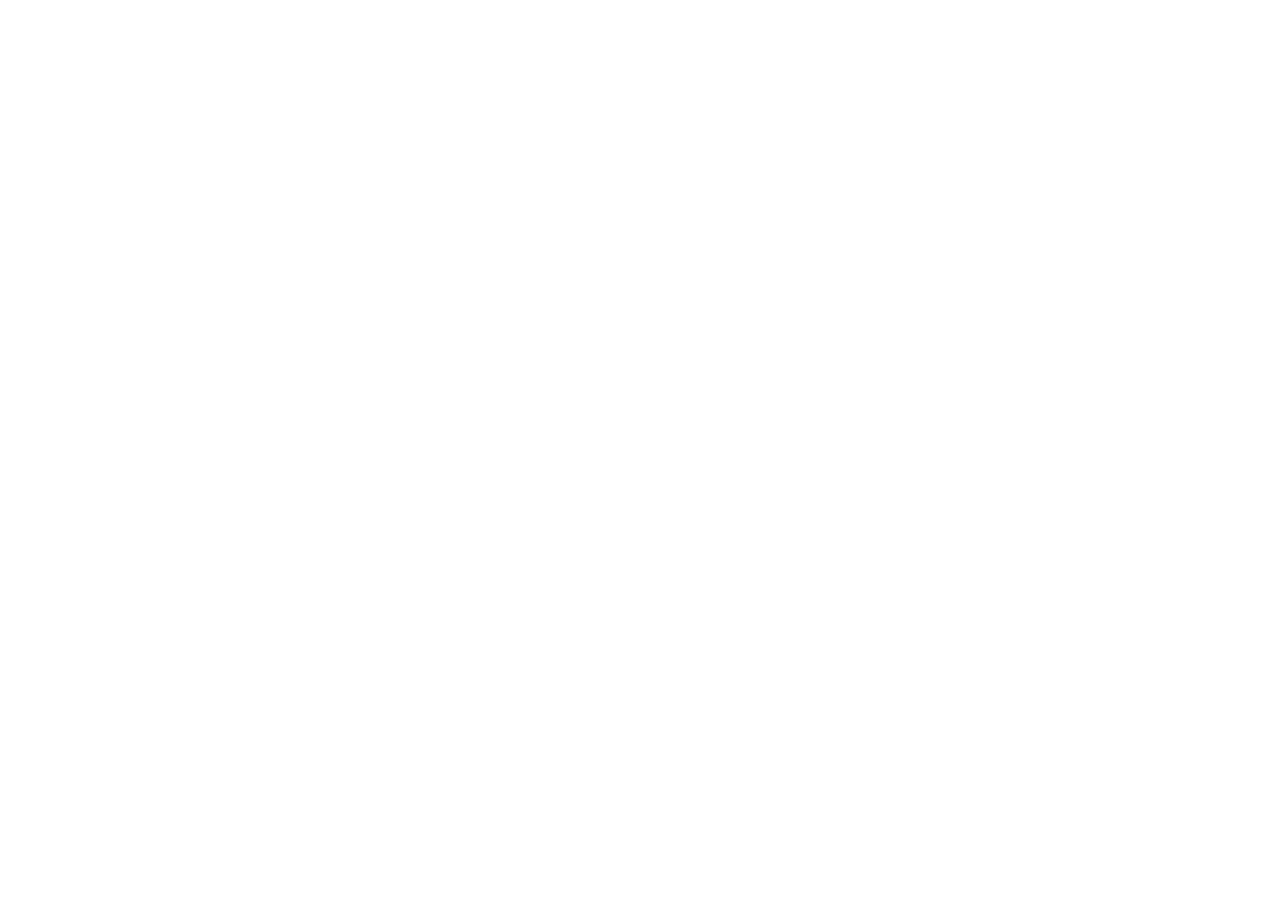
==== index.html @ 6ebf32ad "add basic structure" ====
<!DOCTYPE html>
<html lang="en">
  <head>
    <meta charset="UTF-8" />
    <meta http-equiv="X-UA-Compatible" content="IE=edge" />
    <meta name="viewport" content="width=device-width, initial-scale=1.0" />
    <link rel="stylesheet" href="style.css" />
    <title>Web-Quiz</title>
  </head>
  <body></body>
</html>
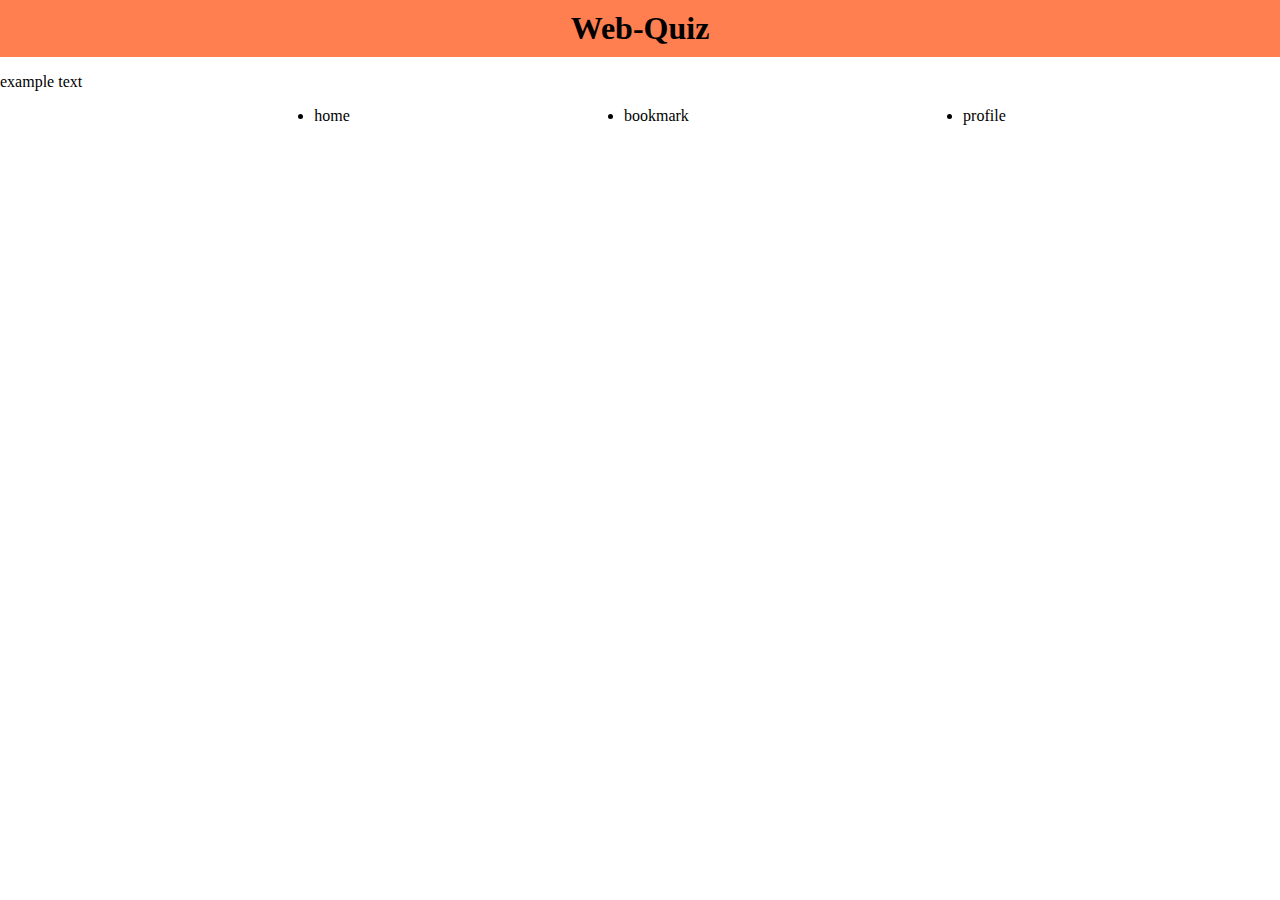
==== commit 36dacb0e: "add nav-bar" ====
--- a/index.html
+++ b/index.html
@@ -4,8 +4,26 @@
     <meta charset="UTF-8" />
     <meta http-equiv="X-UA-Compatible" content="IE=edge" />
     <meta name="viewport" content="width=device-width, initial-scale=1.0" />
-    <link rel="stylesheet" href="style.css" />
+    <link rel="stylesheet" href="styles.css" />
     <title>Web-Quiz</title>
   </head>
-  <body></body>
+  <body>
+    <header>
+      <h1 class="myHeader">Web-Quiz</h1>
+    </header>
+
+    <main>
+      <p>example text</p>
+    </main>
+
+    <footer>
+      <nav>
+        <ul class="nav--wrapper">
+          <li>home</li>
+          <li>bookmark</li>
+          <li>profile</li>
+        </ul>
+      </nav>
+    </footer>
+  </body>
 </html>
--- a/styles.css
+++ b/styles.css
@@ -0,0 +1,43 @@
+/* silkscreen-regular - latin */
+@font-face {
+  font-family: "Silkscreen";
+  font-style: normal;
+  font-weight: 400;
+  src: url("fonts/silkscreen-v1-latin/silkscreen-v1-latin-regular.eot"); /* IE9 Compat Modes */
+  src: local(""),
+    url("fonts/silkscreen-v1-latin/silkscreen-v1-latin-regular.eot?#iefix")
+      format("embedded-opentype"),
+    /* IE6-IE8 */
+      url("fonts/silkscreen-v1-latin/silkscreen-v1-latin-regular.woff2")
+      format("woff2"),
+    /* Super Modern Browsers */
+      url("fonts/silkscreen-v1-latin/silkscreen-v1-latin-regular.woff")
+      format("woff"),
+    /* Modern Browsers */
+      url("fonts/silkscreen-v1-latin/silkscreen-v1-latin-regular.ttf")
+      format("truetype"),
+    /* Safari, Android, iOS */
+      url("fonts/silkscreen-v1-latin/silkscreen-v1-latin-regular.svg#Silkscreen")
+      format("svg"); /* Legacy iOS */
+}
+
+* {
+  box-sizing: border-box;
+}
+
+body {
+  margin: 0;
+  font-family: Silkscreen;
+}
+
+.myHeader {
+  text-align: center;
+  background-color: coral;
+  margin: 0;
+  padding: 10px;
+}
+
+.nav--wrapper {
+  display: flex;
+  justify-content: space-evenly;
+}
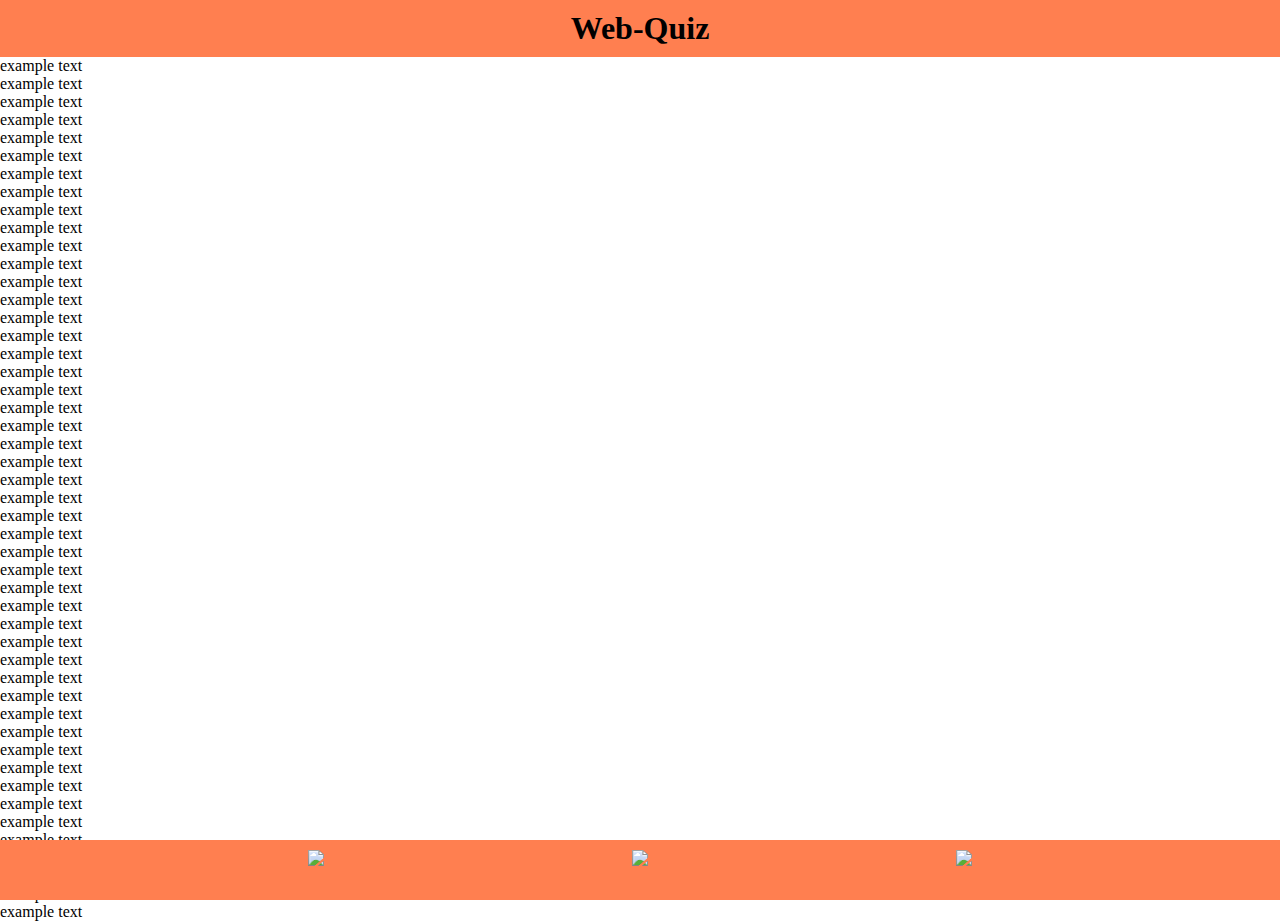
==== commit 08d071dd: "center anchor links in navbar" ====
--- a/index.html
+++ b/index.html
@@ -14,14 +14,76 @@
 
     <main>
       <p>example text</p>
+      <p>example text</p>
+      <p>example text</p>
+      <p>example text</p>
+      <p>example text</p>
+      <p>example text</p>
+      <p>example text</p>
+      <p>example text</p>
+      <p>example text</p>
+      <p>example text</p>
+      <p>example text</p>
+      <p>example text</p>
+      <p>example text</p>
+      <p>example text</p>
+      <p>example text</p>
+      <p>example text</p>
+      <p>example text</p>
+      <p>example text</p>
+      <p>example text</p>
+      <p>example text</p>
+      <p>example text</p>
+      <p>example text</p>
+      <p>example text</p>
+      <p>example text</p>
+      <p>example text</p>
+      <p>example text</p>
+      <p>example text</p>
+      <p>example text</p>
+      <p>example text</p>
+      <p>example text</p>
+      <p>example text</p>
+      <p>example text</p>
+      <p>example text</p>
+      <p>example text</p>
+      <p>example text</p>
+      <p>example text</p>
+      <p>example text</p>
+      <p>example text</p>
+      <p>example text</p>
+      <p>example text</p>
+      <p>example text</p>
+      <p>example text</p>
+      <p>example text</p>
+      <p>example text</p>
+      <p>example text</p>
+      <p>example text</p>
+      <p>example text</p>
+      <p>example text</p>
     </main>
 
-    <footer>
+    <footer class="nav--wrapper">
       <nav>
-        <ul class="nav--wrapper">
-          <li>home</li>
-          <li>bookmark</li>
-          <li>profile</li>
+        <ul class="nav--list">
+          <li>
+            <a href="./index.html">
+              <img src="./images/home.png" aria-label="go to home page" />
+            </a>
+          </li>
+          <li>
+            <a href="./bookmarks.html">
+              <img
+                src="./images/bookmarks.png"
+                aria-label="go to bookmarks page"
+              />
+            </a>
+          </li>
+          <li>
+            <a href="./profile.html">
+              <img src="./images/profile.png" aria-label="go to profile page" />
+            </a>
+          </li>
         </ul>
       </nav>
     </footer>
--- a/styles.css
+++ b/styles.css
@@ -23,10 +23,12 @@
 
 * {
   box-sizing: border-box;
+  margin: 0;
+  padding: 0;
 }
 
 body {
-  margin: 0;
+  /* min-height: 100vh; */
   font-family: Silkscreen;
 }
 
@@ -38,6 +40,30 @@
 }
 
 .nav--wrapper {
+  position: sticky;
+}
+
+.nav--list {
   display: flex;
   justify-content: space-evenly;
+  position: fixed;
+  bottom: 0;
+  width: 100%;
+  list-style: none;
+  padding: 10px 0 10px 0;
+  background-color: coral;
 }
+
+.nav--list li {
+  display: flex;
+  flex-direction: column;
+  justify-content: flex-end;
+}
+
+.nav--list img {
+  height: 100%;
+}
+
+.nav--list a {
+  height: 2.5rem;
+}
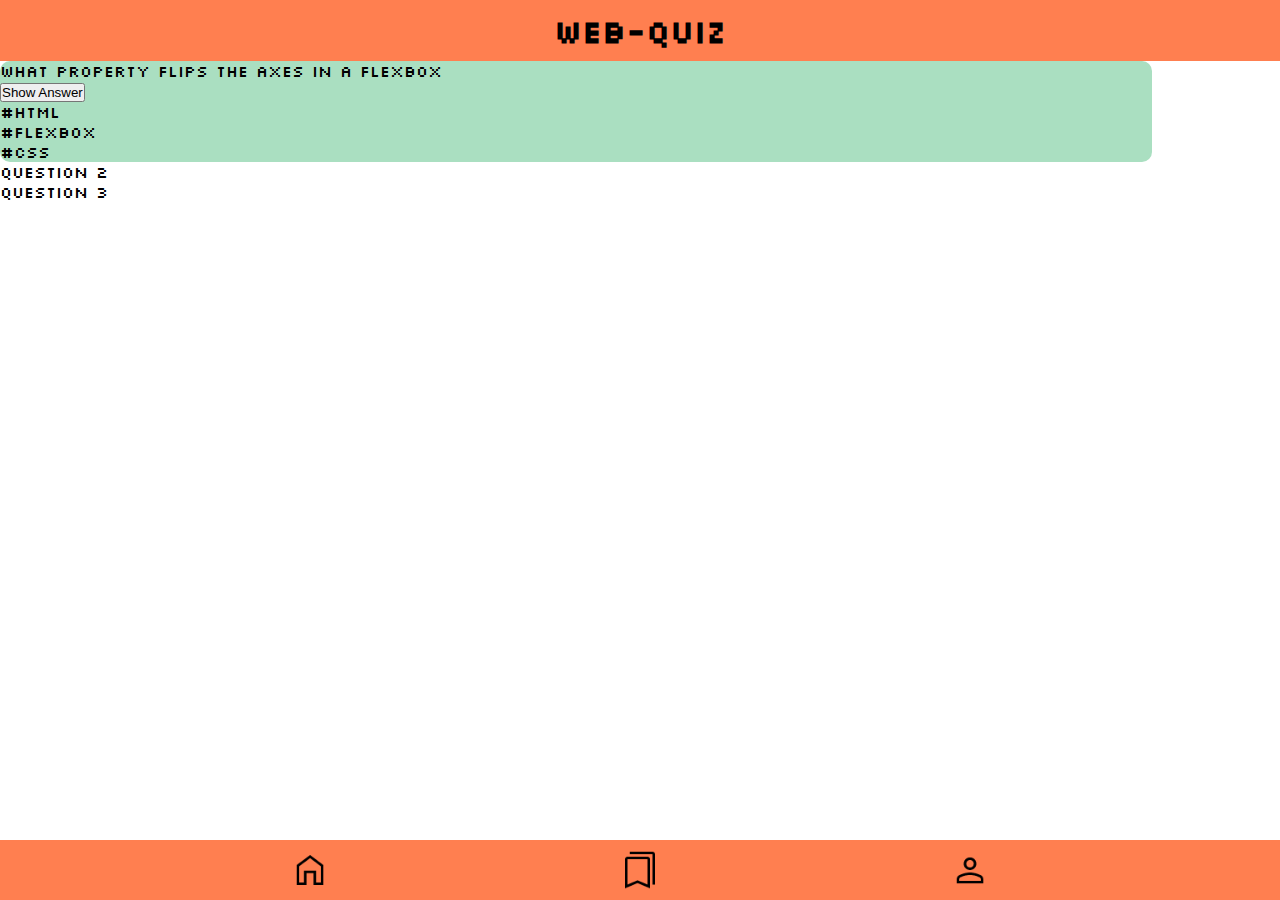
==== commit 089381f2: "add cards to index.html" ====
--- a/index.html
+++ b/index.html
@@ -13,74 +13,43 @@
     </header>
 
     <main>
-      <p>example text</p>
-      <p>example text</p>
-      <p>example text</p>
-      <p>example text</p>
-      <p>example text</p>
-      <p>example text</p>
-      <p>example text</p>
-      <p>example text</p>
-      <p>example text</p>
-      <p>example text</p>
-      <p>example text</p>
-      <p>example text</p>
-      <p>example text</p>
-      <p>example text</p>
-      <p>example text</p>
-      <p>example text</p>
-      <p>example text</p>
-      <p>example text</p>
-      <p>example text</p>
-      <p>example text</p>
-      <p>example text</p>
-      <p>example text</p>
-      <p>example text</p>
-      <p>example text</p>
-      <p>example text</p>
-      <p>example text</p>
-      <p>example text</p>
-      <p>example text</p>
-      <p>example text</p>
-      <p>example text</p>
-      <p>example text</p>
-      <p>example text</p>
-      <p>example text</p>
-      <p>example text</p>
-      <p>example text</p>
-      <p>example text</p>
-      <p>example text</p>
-      <p>example text</p>
-      <p>example text</p>
-      <p>example text</p>
-      <p>example text</p>
-      <p>example text</p>
-      <p>example text</p>
-      <p>example text</p>
-      <p>example text</p>
-      <p>example text</p>
-      <p>example text</p>
-      <p>example text</p>
+      <!-- quiz cards section -->
+      <section>
+        <!-- list of cards -->
+        <ul>
+          <li class="card">
+            <p>What property flips the axes in a flexbox</p>
+            <button>Show Answer</button>
+            <!-- list of tags -->
+            <ul>
+              <p>#html</p>
+              <p>#flexbox</p>
+              <p>#css</p>
+            </ul>
+          </li>
+          <li>question 2</li>
+          <li>question 3</li>
+        </ul>
+      </section>
     </main>
 
     <footer class="nav--wrapper">
       <nav>
         <ul class="nav--list">
           <li>
-            <a href="./index.html">
+            <a href="./index.html" class="grow">
               <img src="./images/home.png" aria-label="go to home page" />
             </a>
           </li>
           <li>
-            <a href="./bookmarks.html">
-              <img
+            <a href="./bookmarks.html" class="grow"
+              ><img
                 src="./images/bookmarks.png"
                 aria-label="go to bookmarks page"
-              />
-            </a>
+            /></a>
           </li>
           <li>
-            <a href="./profile.html">
+            <a href="./profile.html" class="grow">
               <img src="./images/profile.png" aria-label="go to profile page" />
             </a>
           </li>
@@ -89,3 +58,8 @@
     </footer>
   </body>
 </html>
+
+<!-- TO DO 
+  - echange nav-bar imges (<img>) by icon (<i>) element
+  - add border for nav icon of momentary html page
+  -->
--- a/styles.css
+++ b/styles.css
@@ -39,6 +39,7 @@
   padding: 10px;
 }
 
+/* nav-bar start */
 .nav--wrapper {
   position: sticky;
 }
@@ -67,3 +68,19 @@
 .nav--list a {
   height: 2.5rem;
 }
+/* nav-bar end */
+
+.card {
+  background-color: rgb(170, 223, 193);
+  width: 90%;
+  border-radius: 10px;
+}
+
+/* useful stuff */
+.grow {
+  transition: all 0.2s ease-in-out;
+}
+
+.grow:hover {
+  transform: scale(1.2);
+}
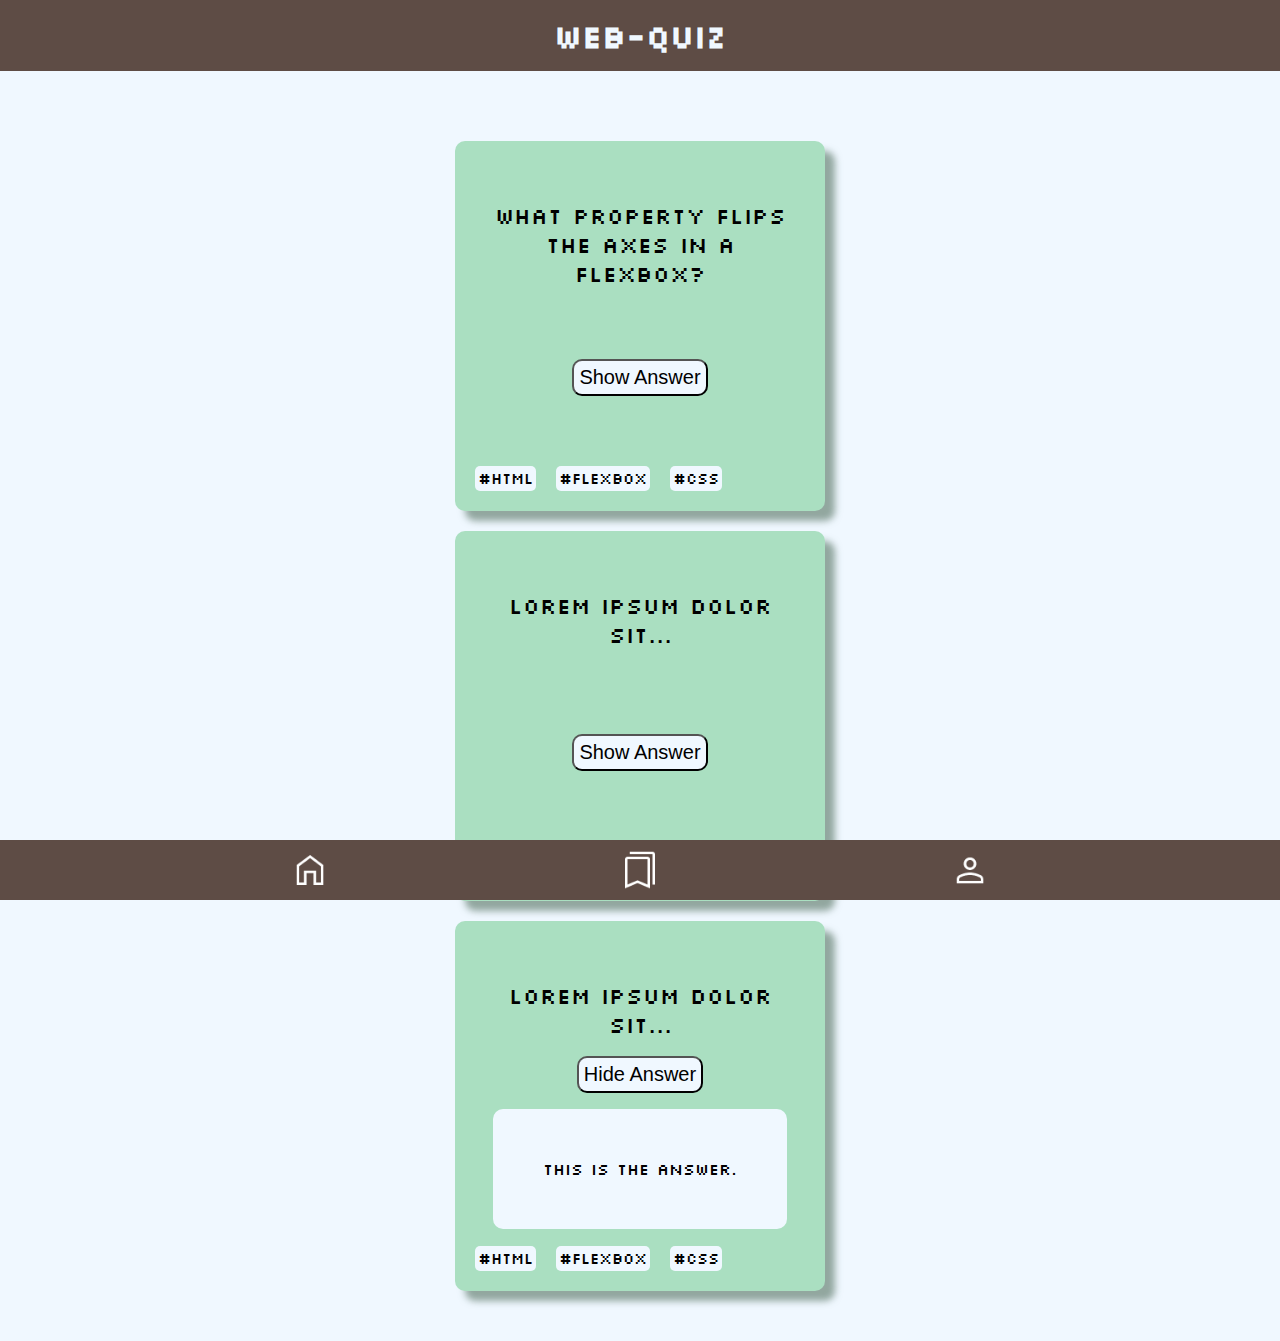
==== commit 3ceed998: "add basic layout of cards" ====
--- a/index.html
+++ b/index.html
@@ -16,19 +16,39 @@
       <!-- quiz cards section -->
       <section>
         <!-- list of cards -->
-        <ul>
+        <ul class="card--wrapper">
           <li class="card">
-            <p>What property flips the axes in a flexbox</p>
-            <button>Show Answer</button>
+            <p class="question">What property flips the axes in a flexbox?</p>
+            <button class="answer-button">Show Answer</button>
             <!-- list of tags -->
-            <ul>
+            <ul class="tags--wrapper">
               <p>#html</p>
               <p>#flexbox</p>
               <p>#css</p>
             </ul>
           </li>
-          <li>question 2</li>
-          <li>question 3</li>
+          <li class="card">
+            <p class="question">Lorem ipsum dolor sit...</p>
+            <button class="answer-button">Show Answer</button>
+            <!-- list of tags -->
+            <ul class="tags--wrapper">
+              <p>#html</p>
+              <p>#flexbox</p>
+              <p>#css</p>
+            </ul>
+          </li>
+          <li class="card">
+            <p class="question">Lorem ipsum dolor sit...</p>
+            <button class="answer-button">Hide Answer</button>
+            <!-- answer box -->
+            <p class="answer">This is the answer.</p>
+            <!-- list of tags -->
+            <ul class="tags--wrapper">
+              <p>#html</p>
+              <p>#flexbox</p>
+              <p>#css</p>
+            </ul>
+          </li>
         </ul>
       </section>
     </main>
@@ -37,20 +57,26 @@
       <nav>
         <ul class="nav--list">
           <li>
-            <a href="./index.html" class="grow">
-              <img src="./images/home.png" aria-label="go to home page" />
+            <a href="./index.html" aria-label="go to home page" class="grow">
+              <img src="./images/home.png" />
             </a>
           </li>
           <li>
-            <a href="./bookmarks.html" class="grow"
-              ><img
-                src="./images/bookmarks.png"
-                aria-label="go to bookmarks page"
-            /></a>
+            <a
+              href="./bookmarks.html"
+              aria-label="go to bookmarks page"
+              class="grow"
+            >
+              <img src="./images/bookmarks.png" />
+            </a>
           </li>
           <li>
-            <a href="./profile.html" class="grow">
-              <img src="./images/profile.png" aria-label="go to profile page" />
+            <a
+              href="./profile.html"
+              aria-label="go to profile page"
+              class="grow"
+            >
+              <img src="./images/profile.png" />
             </a>
           </li>
         </ul>
--- a/styles.css
+++ b/styles.css
@@ -28,15 +28,23 @@
 }
 
 body {
-  /* min-height: 100vh; */
+  min-height: 100vh;
   font-family: Silkscreen;
+  background-color: aliceblue;
+}
+
+main {
+  padding: 50px;
 }
 
 .myHeader {
+  position: sticky;
+  top: 0;
   text-align: center;
-  background-color: coral;
+  background-color: rgb(94, 76, 69);
   margin: 0;
-  padding: 10px;
+  padding: 15px;
+  color: aliceblue;
 }
 
 /* nav-bar start */
@@ -52,7 +60,7 @@
   width: 100%;
   list-style: none;
   padding: 10px 0 10px 0;
-  background-color: coral;
+  background-color: rgb(94, 76, 69);
 }
 
 .nav--list li {
@@ -63,6 +71,7 @@
 
 .nav--list img {
   height: 100%;
+  filter: invert(100%);
 }
 
 .nav--list a {
@@ -70,11 +79,64 @@
 }
 /* nav-bar end */
 
+/* cards start */
+.card--wrapper {
+  display: flex;
+  flex-direction: column;
+  align-items: center;
+  list-style: none;
+}
+
 .card {
+  display: flex;
+  flex-direction: column;
+  align-items: center;
+  justify-content: space-between;
   background-color: rgb(170, 223, 193);
-  width: 90%;
+  margin-top: 20px;
+  width: 370px;
+  aspect-ratio: 1;
+  border-radius: 10px;
+  padding: 20px;
+  box-shadow: 10px 10px 7px rgba(92, 119, 104, 0.634);
+}
+
+.card * {
+  text-align: center;
+}
+
+.question {
+  font-size: 22px;
+  margin-top: 40px;
+}
+
+.answer-button {
+  padding: 5px;
+  background-color: aliceblue;
+  border-radius: 10px;
+  font-size: 20px;
+}
+
+.tags--wrapper {
+  align-self: flex-start;
+  display: flex;
+  justify-content: flex-start;
+  gap: 20px;
+}
+
+.tags--wrapper p {
+  background-color: aliceblue;
+  border-radius: 5px;
+  padding: 3px;
+  font-size: 15px;
+}
+
+.answer {
+  background-color: aliceblue;
+  padding: 50px;
   border-radius: 10px;
 }
+/* cards end */
 
 /* useful stuff */
 .grow {
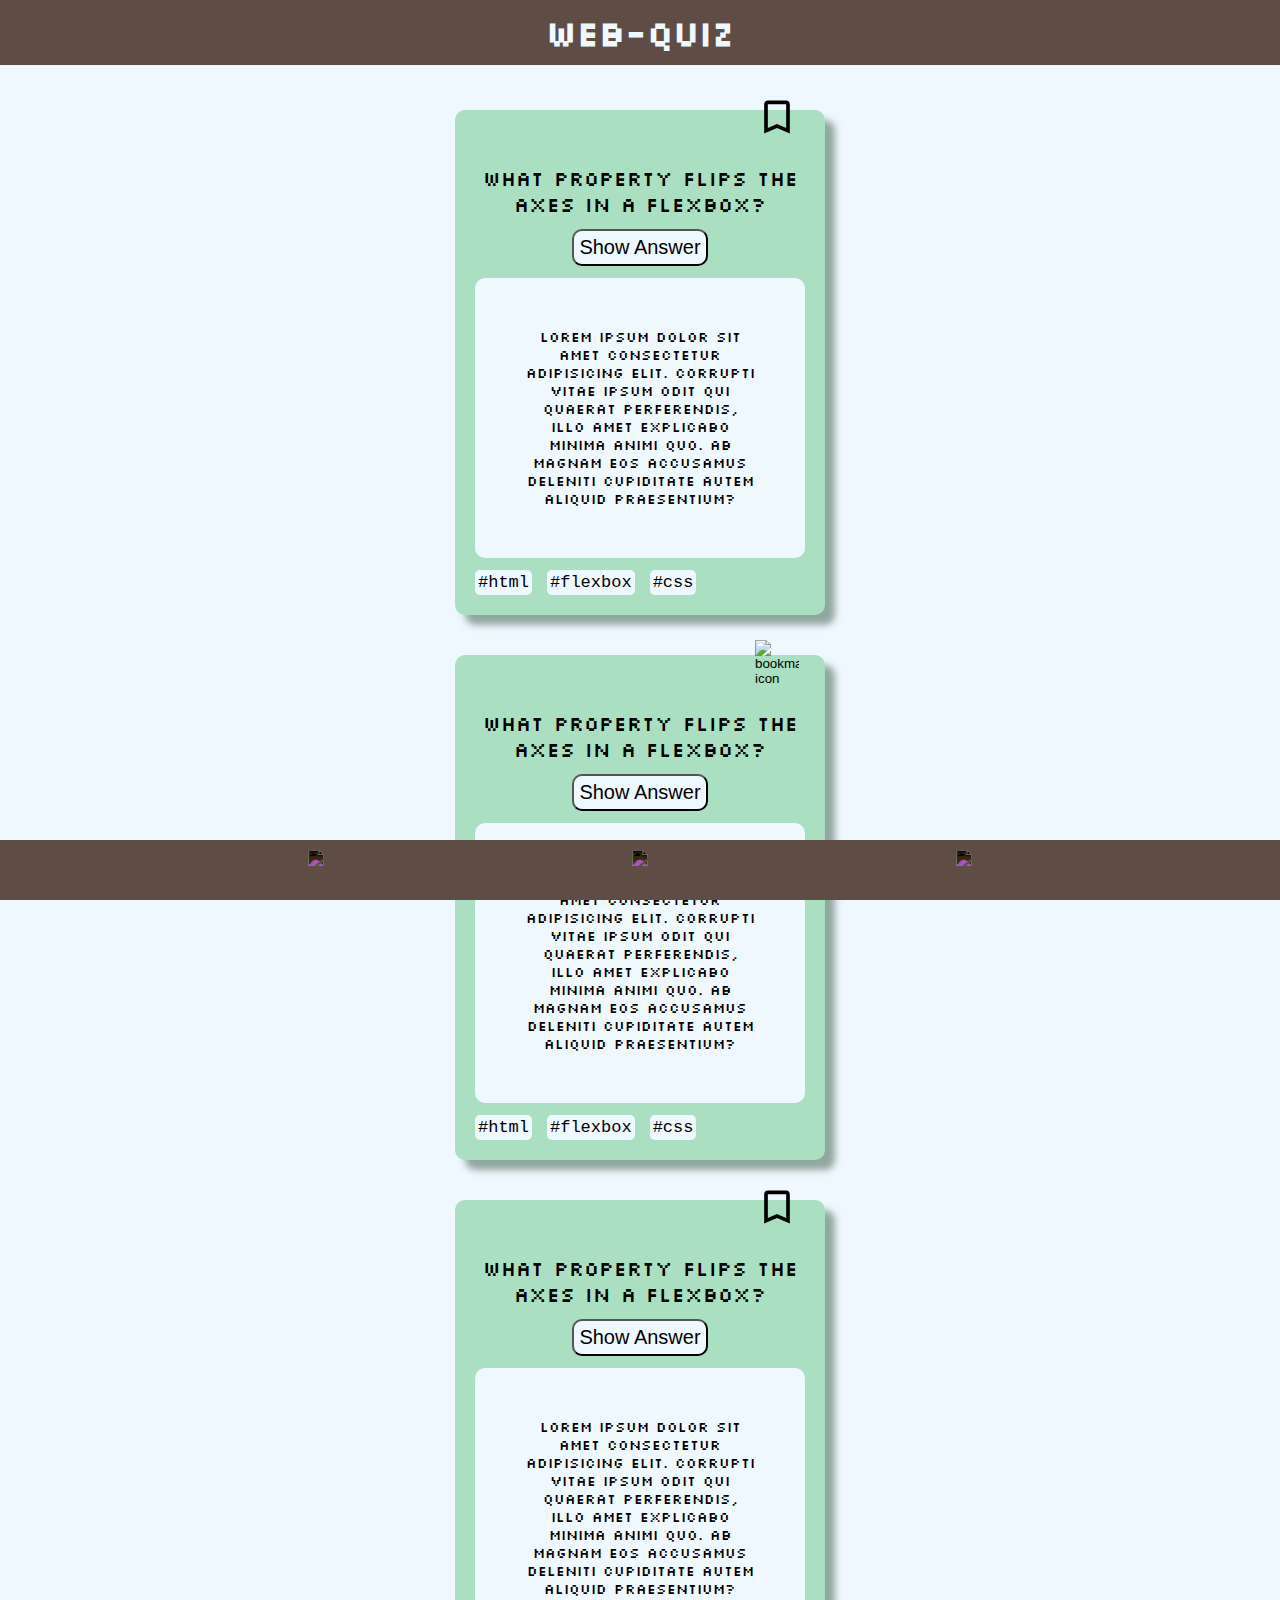
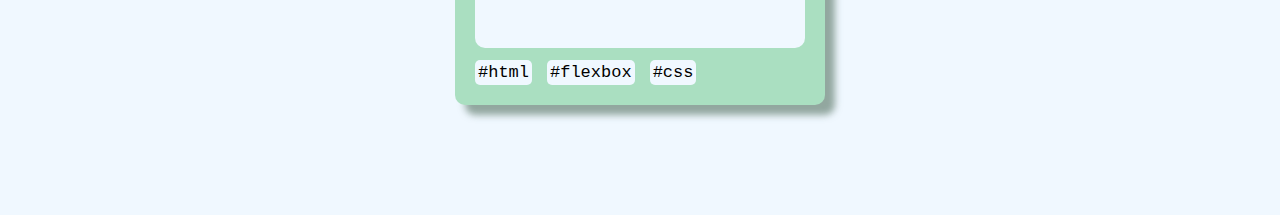
==== commit 03120a1e: "change css class names according to BEM" ====
--- a/index.html
+++ b/index.html
@@ -9,56 +9,95 @@
   </head>
   <body>
     <header>
-      <h1 class="myHeader">Web-Quiz</h1>
+      <h1 class="header">Web-Quiz</h1>
     </header>
 
     <main>
-      <!-- quiz cards section -->
-      <section>
-        <!-- list of cards -->
-        <ul class="card--wrapper">
-          <li class="card">
-            <p class="question">What property flips the axes in a flexbox?</p>
-            <button class="answer-button">Show Answer</button>
-            <!-- list of tags -->
-            <ul class="tags--wrapper">
-              <p>#html</p>
-              <p>#flexbox</p>
-              <p>#css</p>
-            </ul>
-          </li>
-          <li class="card">
-            <p class="question">Lorem ipsum dolor sit...</p>
-            <button class="answer-button">Show Answer</button>
-            <!-- list of tags -->
-            <ul class="tags--wrapper">
-              <p>#html</p>
-              <p>#flexbox</p>
-              <p>#css</p>
-            </ul>
-          </li>
-          <li class="card">
-            <p class="question">Lorem ipsum dolor sit...</p>
-            <button class="answer-button">Hide Answer</button>
-            <!-- answer box -->
-            <p class="answer">This is the answer.</p>
-            <!-- list of tags -->
-            <ul class="tags--wrapper">
-              <p>#html</p>
-              <p>#flexbox</p>
-              <p>#css</p>
-            </ul>
-          </li>
-        </ul>
-      </section>
+      <!-- list of cards -->
+      <ul>
+        <li class="card">
+          <input
+            type="image"
+            alt="bookmark-icon"
+            src="./assets/bookmark_outline.svg"
+            class="card__bookmark-icon"
+          />
+          <p class="card__question">
+            What property flips the axes in a flexbox?
+          </p>
+          <button class="card__answer-button">Show Answer</button>
+          <p class="card__answer-text hidden">
+            Lorem ipsum dolor sit amet consectetur adipisicing elit. Corrupti
+            vitae ipsum odit qui quaerat perferendis, illo amet explicabo minima
+            animi quo. Ab magnam eos accusamus deleniti cupiditate autem aliquid
+            praesentium?
+          </p>
+          <!-- list of tags -->
+          <ul class="card__tags-list">
+            <li>#html</li>
+            <li>#flexbox</li>
+            <li>#css</li>
+          </ul>
+        </li>
+
+        <li class="card">
+          <input
+            type="image"
+            alt="bookmark-icon"
+            src="./assets/bookmark_filled.svg"
+            class="card__bookmark-icon"
+          />
+          <p class="card__question">
+            What property flips the axes in a flexbox?
+          </p>
+          <button class="card__answer-button">Show Answer</button>
+          <p class="card__answer-text hidden">
+            Lorem ipsum dolor sit amet consectetur adipisicing elit. Corrupti
+            vitae ipsum odit qui quaerat perferendis, illo amet explicabo minima
+            animi quo. Ab magnam eos accusamus deleniti cupiditate autem aliquid
+            praesentium?
+          </p>
+          <!-- list of tags -->
+          <ul class="card__tags-list">
+            <li>#html</li>
+            <li>#flexbox</li>
+            <li>#css</li>
+          </ul>
+        </li>
+
+        <li class="card">
+          <input
+            type="image"
+            alt="bookmark-icon"
+            src="./assets/bookmark_outline.svg"
+            class="card__bookmark-icon"
+          />
+          <p class="card__question">
+            What property flips the axes in a flexbox?
+          </p>
+          <button class="card__answer-button">Show Answer</button>
+          <p class="card__answer-text">
+            Lorem ipsum dolor sit amet consectetur adipisicing elit. Corrupti
+            vitae ipsum odit qui quaerat perferendis, illo amet explicabo minima
+            animi quo. Ab magnam eos accusamus deleniti cupiditate autem aliquid
+            praesentium?
+          </p>
+          <!-- list of tags -->
+          <ul class="card__tags-list">
+            <li>#html</li>
+            <li>#flexbox</li>
+            <li>#css</li>
+          </ul>
+        </li>
+      </ul>
     </main>
 
-    <footer class="nav--wrapper">
+    <footer class="navbar">
       <nav>
-        <ul class="nav--list">
+        <ul class="navbar__list">
           <li>
             <a href="./index.html" aria-label="go to home page" class="grow">
-              <img src="./images/home.png" />
+              <img src="./assets/home.png" />
             </a>
           </li>
           <li>
@@ -67,7 +106,7 @@
               aria-label="go to bookmarks page"
               class="grow"
             >
-              <img src="./images/bookmarks.png" />
+              <img src="./assets/bookmarks.png" />
             </a>
           </li>
           <li>
@@ -76,7 +115,7 @@
               aria-label="go to profile page"
               class="grow"
             >
-              <img src="./images/profile.png" />
+              <img src="./assets/profile.png" />
             </a>
           </li>
         </ul>
--- a/styles.css
+++ b/styles.css
@@ -34,107 +34,112 @@
 }
 
 main {
-  padding: 50px;
+  padding: 70px 0;
 }
 
-.myHeader {
-  position: sticky;
+.header {
+  position: fixed;
   top: 0;
+  width: 100%;
   text-align: center;
   background-color: rgb(94, 76, 69);
   margin: 0;
-  padding: 15px;
+  padding: 10px;
   color: aliceblue;
+  z-index: 10;
+  font-size: 35px;
 }
 
 /* nav-bar start */
-.nav--wrapper {
-  position: sticky;
-}
-
-.nav--list {
-  display: flex;
-  justify-content: space-evenly;
+.navbar {
   position: fixed;
   bottom: 0;
   width: 100%;
+}
+
+.navbar__list {
+  display: flex;
+  justify-content: space-evenly;
   list-style: none;
   padding: 10px 0 10px 0;
   background-color: rgb(94, 76, 69);
 }
 
-.nav--list li {
+.navbar__list li {
   display: flex;
   flex-direction: column;
   justify-content: flex-end;
 }
 
-.nav--list img {
+.navbar__list img {
   height: 100%;
   filter: invert(100%);
 }
 
-.nav--list a {
+.navbar__list a {
   height: 2.5rem;
 }
 /* nav-bar end */
 
 /* cards start */
-.card--wrapper {
-  display: flex;
-  flex-direction: column;
-  align-items: center;
-  list-style: none;
-}
-
 .card {
+  position: relative;
   display: flex;
   flex-direction: column;
   align-items: center;
   justify-content: space-between;
+  gap: 12px;
+  min-height: 300px;
   background-color: rgb(170, 223, 193);
-  margin-top: 20px;
+  margin: 40px auto;
   width: 370px;
-  aspect-ratio: 1;
   border-radius: 10px;
   padding: 20px;
   box-shadow: 10px 10px 7px rgba(92, 119, 104, 0.634);
-}
-
-.card * {
+  list-style: none;
   text-align: center;
 }
 
-.question {
-  font-size: 22px;
-  margin-top: 40px;
+.card__bookmark-icon {
+  position: absolute;
+  top: -15px;
+  left: 300px;
+  width: 12%;
 }
 
-.answer-button {
+.card__question {
+  font-size: 20px;
+  margin-top: 35px;
+}
+
+.card__answer-button {
   padding: 5px;
   background-color: aliceblue;
   border-radius: 10px;
   font-size: 20px;
 }
 
-.tags--wrapper {
+.card__answer-text {
+  font-size: 14px;
+  background-color: aliceblue;
+  padding: 50px;
+  border-radius: 10px;
+}
+
+.card__tags-list {
   align-self: flex-start;
   display: flex;
   justify-content: flex-start;
-  gap: 20px;
+  gap: 15px;
 }
 
-.tags--wrapper p {
+.card__tags-list li {
   background-color: aliceblue;
   border-radius: 5px;
   padding: 3px;
-  font-size: 15px;
-}
-
-.answer {
-  background-color: aliceblue;
-  padding: 50px;
-  border-radius: 10px;
+  font-size: 17px;
+  list-style: none;
+  font-family: "Lucida Console", "Courier New", monospace;
 }
 /* cards end */
 
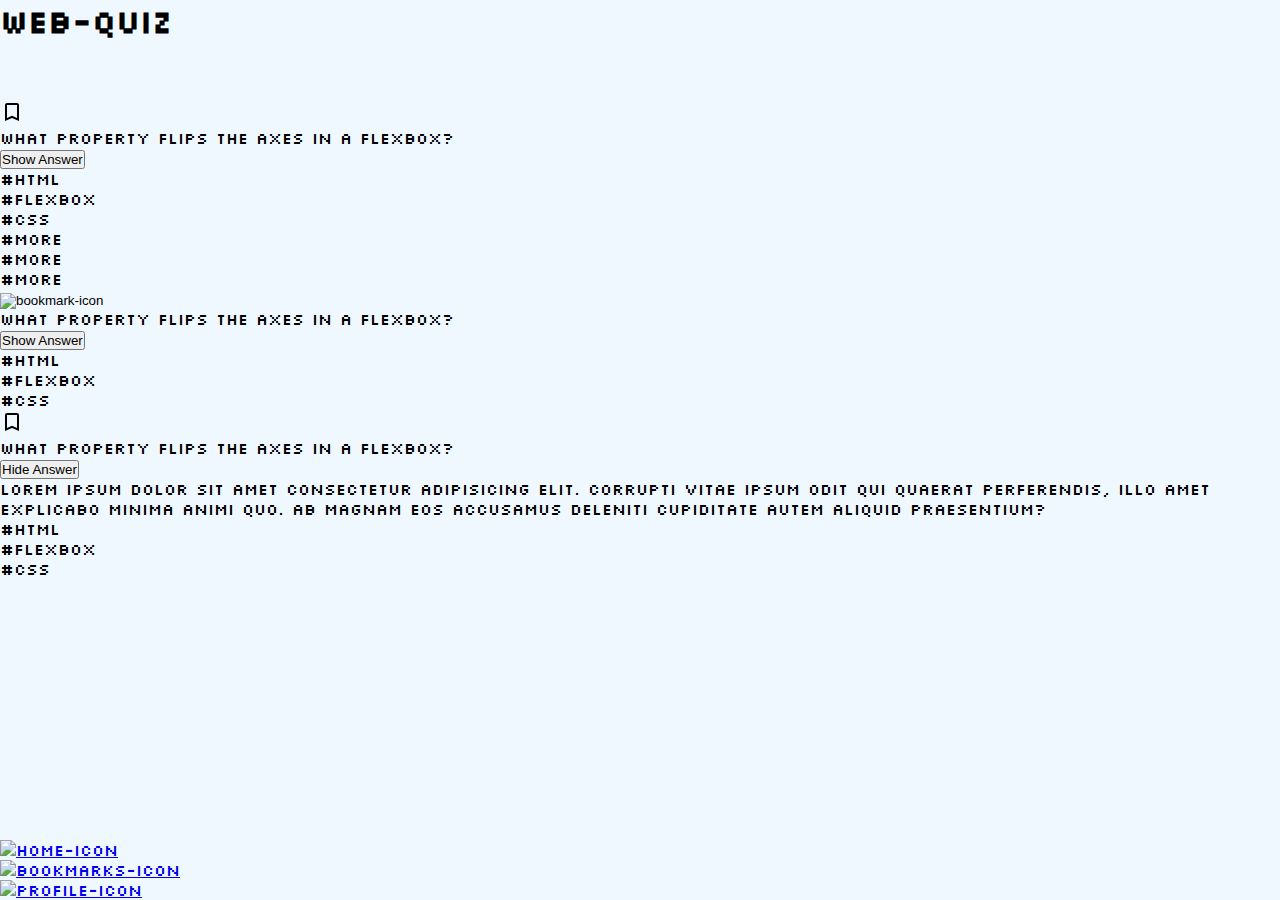
==== commit 97384254: "Add style to profile page" ====
--- a/index.html
+++ b/index.html
@@ -5,11 +5,12 @@
     <meta http-equiv="X-UA-Compatible" content="IE=edge" />
     <meta name="viewport" content="width=device-width, initial-scale=1.0" />
     <link rel="stylesheet" href="styles.css" />
+    <script src="fun.js"></script>
     <title>Web-Quiz</title>
   </head>
   <body>
-    <header>
-      <h1 class="header">Web-Quiz</h1>
+    <header class="header">
+      <h1 class="header__main">Web-Quiz</h1>
     </header>
 
     <main>
@@ -37,6 +38,9 @@
             <li>#html</li>
             <li>#flexbox</li>
             <li>#css</li>
+            <li>#more</li>
+            <li>#more</li>
+            <li>#more</li>
           </ul>
         </li>
 
@@ -75,7 +79,7 @@
           <p class="card__question">
             What property flips the axes in a flexbox?
           </p>
-          <button class="card__answer-button">Show Answer</button>
+          <button class="card__answer-button">Hide Answer</button>
           <p class="card__answer-text">
             Lorem ipsum dolor sit amet consectetur adipisicing elit. Corrupti
             vitae ipsum odit qui quaerat perferendis, illo amet explicabo minima
@@ -92,12 +96,20 @@
       </ul>
     </main>
 
-    <footer class="navbar">
+    <footer>
       <nav>
-        <ul class="navbar__list">
+        <ul class="navbar">
           <li>
-            <a href="./index.html" aria-label="go to home page" class="grow">
-              <img src="./assets/home.png" />
+            <a
+              href="./index.html"
+              aria-label="go to home page"
+              class="grow current"
+            >
+              <img
+                src="./assets/home.png"
+                alt="home-icon"
+                class="navbar__icon"
+              />
             </a>
           </li>
           <li>
@@ -106,7 +118,11 @@
               aria-label="go to bookmarks page"
               class="grow"
             >
-              <img src="./assets/bookmarks.png" />
+              <img
+                src="./assets/bookmarks.png"
+                alt="bookmarks-icon"
+                class="navbar__icon"
+              />
             </a>
           </li>
           <li>
@@ -115,7 +131,11 @@
               aria-label="go to profile page"
               class="grow"
             >
-              <img src="./assets/profile.png" />
+              <img
+                src="./assets/profile.png"
+                alt="profile-icon"
+                class="navbar__icon"
+              />
             </a>
           </li>
         </ul>
@@ -123,8 +143,3 @@
     </footer>
   </body>
 </html>
-
-<!-- TO DO 
-  - echange nav-bar imges (<img>) by icon (<i>) element
-  - add border for nav icon of momentary html page
-  -->
--- a/styles.css
+++ b/styles.css
@@ -1,3 +1,8 @@
+@import url(./components/header.css);
+@import url(./components/card.css);
+@import url(./components/navbar.css);
+@import url(./components/profile-page.css);
+
 /* silkscreen-regular - latin */
 @font-face {
   font-family: "Silkscreen";
@@ -21,6 +26,15 @@
       format("svg"); /* Legacy iOS */
 }
 
+:root {
+  --color-background: aliceblue;
+  --color-card: rgb(170, 223, 193);
+  --color-card-shaddow: rgba(92, 119, 104, 0.634);
+  --color-sticky: rgb(94, 76, 69);
+  --color-sticky-sub: rgb(207, 86, 86);
+  --color-sticky-sub-shaddow: rgb(87, 51, 51);
+}
+
 * {
   box-sizing: border-box;
   margin: 0;
@@ -28,122 +42,17 @@
 }
 
 body {
-  min-height: 100vh;
   font-family: Silkscreen;
-  background-color: aliceblue;
+  background-color: var(--color-background);
+  display: grid;
+  grid-template-rows: 100px 1fr 60px;
+  height: 100vh;
 }
 
 main {
-  padding: 70px 0;
+  overflow-y: auto;
 }
 
-.header {
-  position: fixed;
-  top: 0;
-  width: 100%;
-  text-align: center;
-  background-color: rgb(94, 76, 69);
-  margin: 0;
-  padding: 10px;
-  color: aliceblue;
-  z-index: 10;
-  font-size: 35px;
-}
-
-/* nav-bar start */
-.navbar {
-  position: fixed;
-  bottom: 0;
-  width: 100%;
-}
-
-.navbar__list {
-  display: flex;
-  justify-content: space-evenly;
-  list-style: none;
-  padding: 10px 0 10px 0;
-  background-color: rgb(94, 76, 69);
-}
-
-.navbar__list li {
-  display: flex;
-  flex-direction: column;
-  justify-content: flex-end;
-}
-
-.navbar__list img {
-  height: 100%;
-  filter: invert(100%);
-}
-
-.navbar__list a {
-  height: 2.5rem;
-}
-/* nav-bar end */
-
-/* cards start */
-.card {
-  position: relative;
-  display: flex;
-  flex-direction: column;
-  align-items: center;
-  justify-content: space-between;
-  gap: 12px;
-  min-height: 300px;
-  background-color: rgb(170, 223, 193);
-  margin: 40px auto;
-  width: 370px;
-  border-radius: 10px;
-  padding: 20px;
-  box-shadow: 10px 10px 7px rgba(92, 119, 104, 0.634);
-  list-style: none;
-  text-align: center;
-}
-
-.card__bookmark-icon {
-  position: absolute;
-  top: -15px;
-  left: 300px;
-  width: 12%;
-}
-
-.card__question {
-  font-size: 20px;
-  margin-top: 35px;
-}
-
-.card__answer-button {
-  padding: 5px;
-  background-color: aliceblue;
-  border-radius: 10px;
-  font-size: 20px;
-}
-
-.card__answer-text {
-  font-size: 14px;
-  background-color: aliceblue;
-  padding: 50px;
-  border-radius: 10px;
-}
-
-.card__tags-list {
-  align-self: flex-start;
-  display: flex;
-  justify-content: flex-start;
-  gap: 15px;
-}
-
-.card__tags-list li {
-  background-color: aliceblue;
-  border-radius: 5px;
-  padding: 3px;
-  font-size: 17px;
-  list-style: none;
-  font-family: "Lucida Console", "Courier New", monospace;
-}
-/* cards end */
-
-/* useful stuff */
 .grow {
   transition: all 0.2s ease-in-out;
 }
@@ -151,3 +60,11 @@
 .grow:hover {
   transform: scale(1.2);
 }
+
+.hidden {
+  display: none;
+}
+
+.red {
+  background-color: red;
+}
